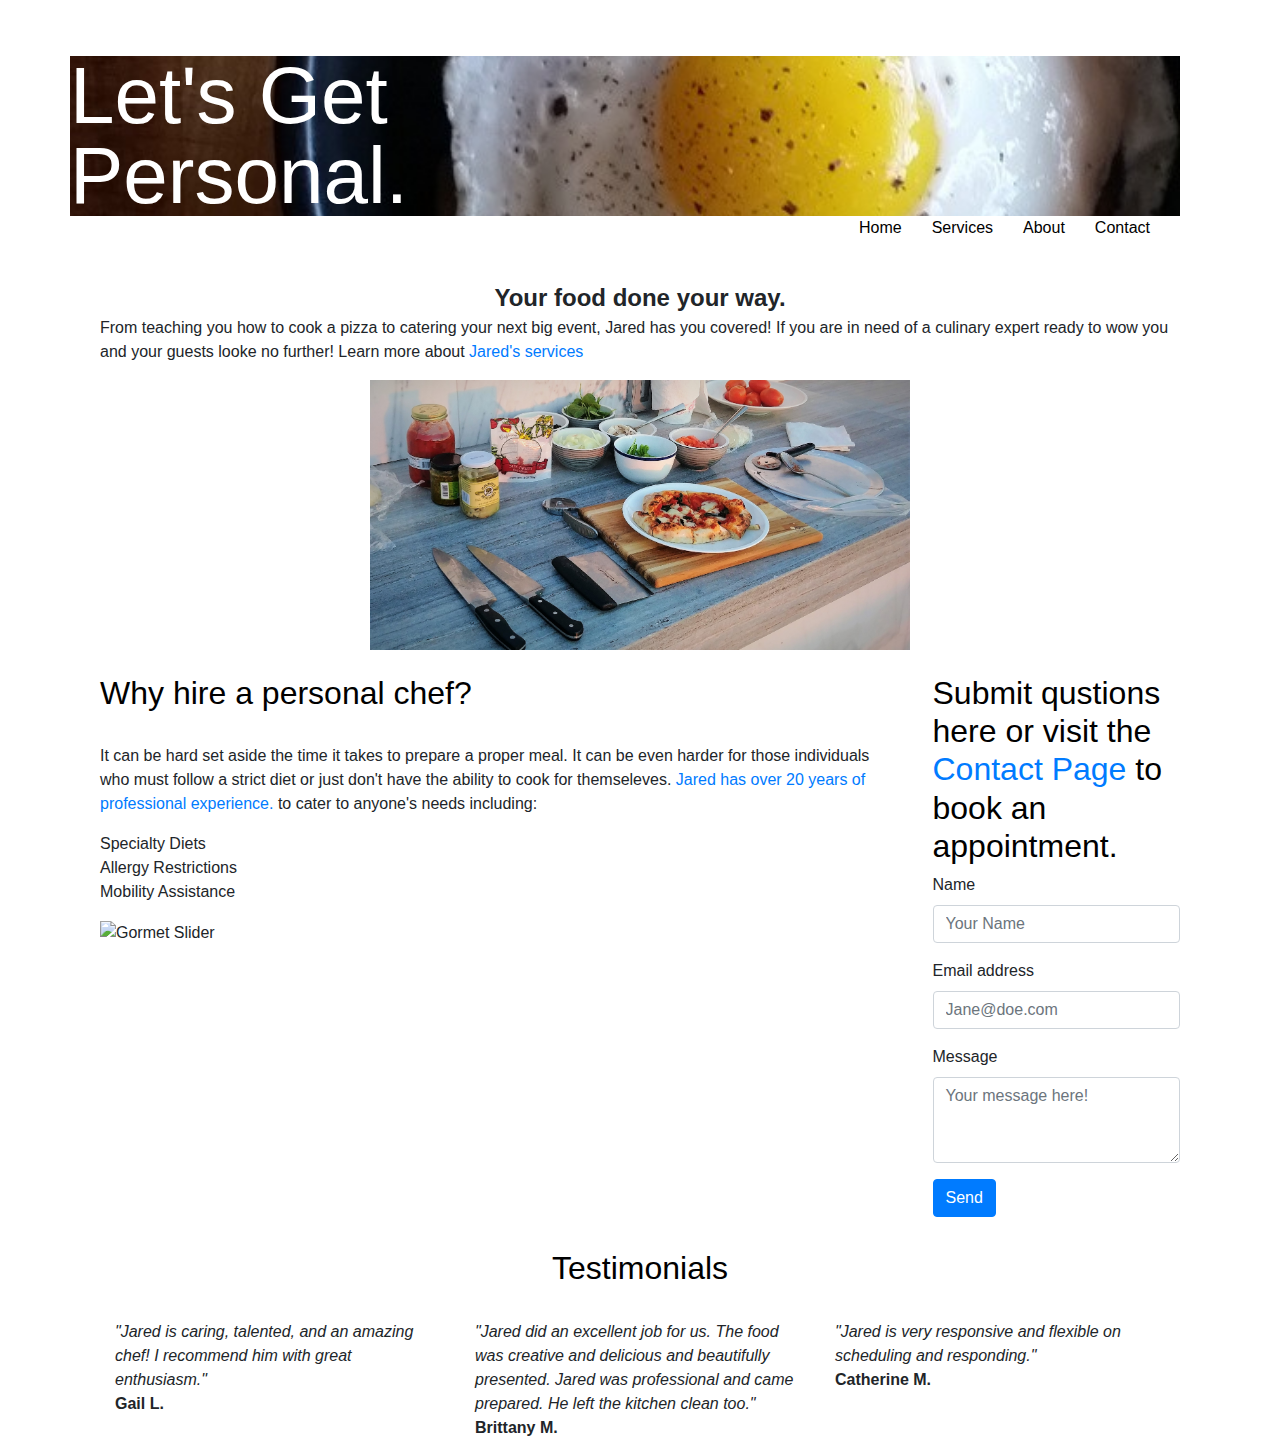
==== index.html @ 0ad7c7bf "first upload" ====
<!doctype html>
<html class="no-js" lang="">

<head>
  <meta charset="utf-8">
  <title>HOMESPICE</title>
  <meta name="description" content="">
  <meta name="viewport" content="width=device-width, initial-scale=1">

  <link rel="manifest" href="site.webmanifest">
  <link rel="apple-touch-icon" href="icon.png">
  <!-- Place favicon.ico in the root directory -->
<link rel="stylesheet" href="https://stackpath.bootstrapcdn.com/bootstrap/4.3.1/css/bootstrap.min.css"
  integrity="sha384-ggOyR0iXCbMQv3Xipma34MD+dH/1fQ784/j6cY/iJTQUOhcWr7x9JvoRxT2MZw1T" crossorigin="anonymous">
<link rel="stylesheet" href="https://use.fontawesome.com/releases/v5.8.1/css/all.css"
    integrity="sha384-50oBUHEmvpQ+1lW4y57PTFmhCaXp0ML5d60M1M7uH2+nqUivzIebhndOJK28anvf" crossorigin="anonymous">
  <meta name="theme-color" content="#fafafa">
<link rel="stylesheet" href="styles.css">

</head>

<body>
  <!-- Header -->
    <div class="container">
 <header class="row">
<h1 id="headline">Let's Get<br/><span id="personal">Personal.</span></h1>
  <nav class="col-lg-12">
    <ul>
      <li><a href="index.html" title="Homepage">Home</a></li>
      <li><a href="service.html" title="Learn about services">Services</a></li>
      <li><a href="about.html" title="About Jared">About</a></li>
      <li><a href="contact.html" title="Contact Jared">Contact</a></li>
    </ul>
  </nav>
 </header>
 </div>

<br/>
<!-- Main Content -->
 <main class="container">
    <section class="col-lg-12" id="sec_1">
    <p id="service_link"><strong>Your food done your way.</strong></p>
    <p>From teaching you how to cook a pizza to catering your next big event, Jared has you covered! If you are in need of a
      culinary expert
      ready to wow you and your guests looke no further! Learn more about<a href="service.html"
        title="Learn about services here"> Jared's services</a></p>
    <img id="pizza" src="images/pizza_lesson.jpg" alt="Pizza lesson">
    </section>

    <br/>

    <!-- Form Divs -->
  <section class="row" id="sec_2">
   <div class="col-lg-9">
    <h2>Why hire a personal chef?</h2>
    <br/>
    <p>It can be hard set aside the time it takes to prepare a proper meal. It can be even harder for those individuals who 
      must follow a strict diet or just don't have the ability to cook for themseleves. <a href="about.html" title="Learn more about Jared">Jared has over <span id="exp_year"></span> </a> to cater to anyone's needs including:
    </p>
    <ul>
        <li><i class="fas fa-heartbeat" title="Heartbeat"></i> Specialty Diets</li>
        <li><i class="fas fa-exclamation-triangle" title="Warning"></i> Allergy Restrictions</li>
        <li><i class="fas fa-universal-access" title="Accessible"></i> Mobility Assistance</li>
    </ul>
    <img id="slider" src="../final/images/slider.jpg" alt="Gormet Slider">
   </div>
   <div class="col-lg-3">
        <h2>Submit qustions here or visit the <a href="contact.html">Contact Page</a> to book an
            appointment.</h2>
        <form>
            <fieldset>
                <div class="form-group">
                  <label for="name"><i class="fas fa-user-edit" title="Name Avatar"></i> Name</label>
                  <input type="text" class="form-control" id="name" placeholder="Your Name">
                </div>
                <div class="form-group">
                  <label for="email"><i class="far fa-envelope" title="Envelope"></i> Email address</label>
                  <input type="email" class="form-control" id="email" placeholder="Jane@doe.com">
                </div>
            </fieldset>
  <div class="form-group">
    <label for="text1">Message</label>
    <textarea class="form-control" id="text1" rows="3" placeholder="Your message here!"></textarea>
  </div>
            <button class="btn btn-primary mb-2" id=#submit type="submit"  title="Submit query"><i
                    class="far fa-paper-plane" title="Paper plane"></i> Send</button>
        </form>

   <br/>
  </section>

<br/>

<!-- Testimonials -->
  <section class="row" id="sec_3">
   <div class="col-lg-12">
    <h2 id="testimonial_head"><i class="far fa-comment" title="Comment bubble"></i> Testimonials</h2>
    <br />
    <ul id="testimonials">
        <li class="col-lg-4"><cite> "Jared is caring, talented, and an amazing chef! I
                recommend him
                with great enthusiasm."</cite><br /> <i class="far fa-user-circle" title="Avatar"></i> <strong>Gail L.</strong></li>
        <li class="col-lg-4"><cite> "Jared did an excellent job for us. The food was
                creative and delicious
                and beautifully presented. Jared was professional and came prepared. He left
                the kitchen clean too."</cite><br /> <i class="far fa-user-circle" title="Avatar"></i> <strong>Brittany M.</strong></li>
        <li class="col-lg-4"></i><cite> "Jared is very responsive and flexible on scheduling and
                responding."</cite><br /> <i class="far fa-user-circle" title="Avatar"></i> <strong>Catherine M.</strong></li>
    </ul>
   </div>
  </section>
  
 </main>
 
</body>
<script type="text/javascript">
var today = new Date();
var year = today.getFullYear();
var start = new Date("March 24, 2006 11:30:20");
var difference = today.getTime() - start.getTime();
difference = (difference / 31556900000);

var exp = document.getElementById("exp_year");
exp.textContent = Math.floor(difference) + ' years of professional experience.';
</script>
</html>
---- styles.css ----
/* RESETS AND PAGE ELEMENTS  */
html, body{
    max-width: 100%;
    overflow-x: hidden;
    }

*{
    margin: 0;
    padding: 0;
    }

body{
    margin: 0 auto;
    width: 100%;
}
h1{
    font-size: 5em;
    line-height: 1em;
}
h2{
    font-size: 2em;
    color: #000;
}

ul{
    list-style-type: none;
}
img{
    width: 100%;
    height: auto;
}
/* HEADER AND NAV */
header{
    background-repeat: no-repeat;
    background-position: center;
    background-size: 100%;
    width: 100%;
    margin: 0 auto;
}

nav ul{
    float: right;
    padding: 0;
}
nav li{
    float: left;
    padding: 0 15px;
}
nav a{
    color: #000;
}

main{
    clear: both;
    margin: 0 auto;
    width: 99%;
}
/* HOME BANNER */
#headline{
    color: #fff;
    margin: 5% auto 0 auto;
    width: 100%;
    height: 25%;
    background-image: url("/images/egg2.jpg");
    background-repeat: no-repeat;
    background-position: center;
    background-size: 100%;
}

#pizza{
display: block;
  margin-left: auto;
  margin-right: auto;
  width: 50%;

}

#service_link{
    font-size: 1.5em;
    margin: 0 auto;
    text-align: center;
}
/* FORM SECTION */
#slider{
    width: 50%;
}
#sec_2{
    float: left;
    margin: 0 auto;
}

#sec_3{
    clear: both;
    margin: 0 auto;
}

#testimonials li{
    float: left;
}
/* HOME - TESTIMONIAL */
#testimonial{
    clear: both;
    max-width: 50%;
    margin: 0 auto;
}

#testimonial_head{
    text-align: center;
}


@media only screen and (max-width: 768px){
    nav ul{ 
        float: none; 
        text-align: center;}


    main{
        width: 100%;
        margin: 0 auto;
    }

    #desk_h1{
        display: none;
    }
    #service{

        color: #000;
        margin: 0 auto;
        width: 100%;
        height: 25%;
        }

    .serve_mobile{
    color: #fff;
    margin: 0 auto;
    width: 100%;
    height: 25%;
    background-repeat: no-repeat;
    background-position: center;
    background-size: 100%;
    }
    
    .col{
        margin: 0 auto;
        width: 100%;
    }
    #form_sec h2{
    color: #000;
    margin: 0 auto;
}
}
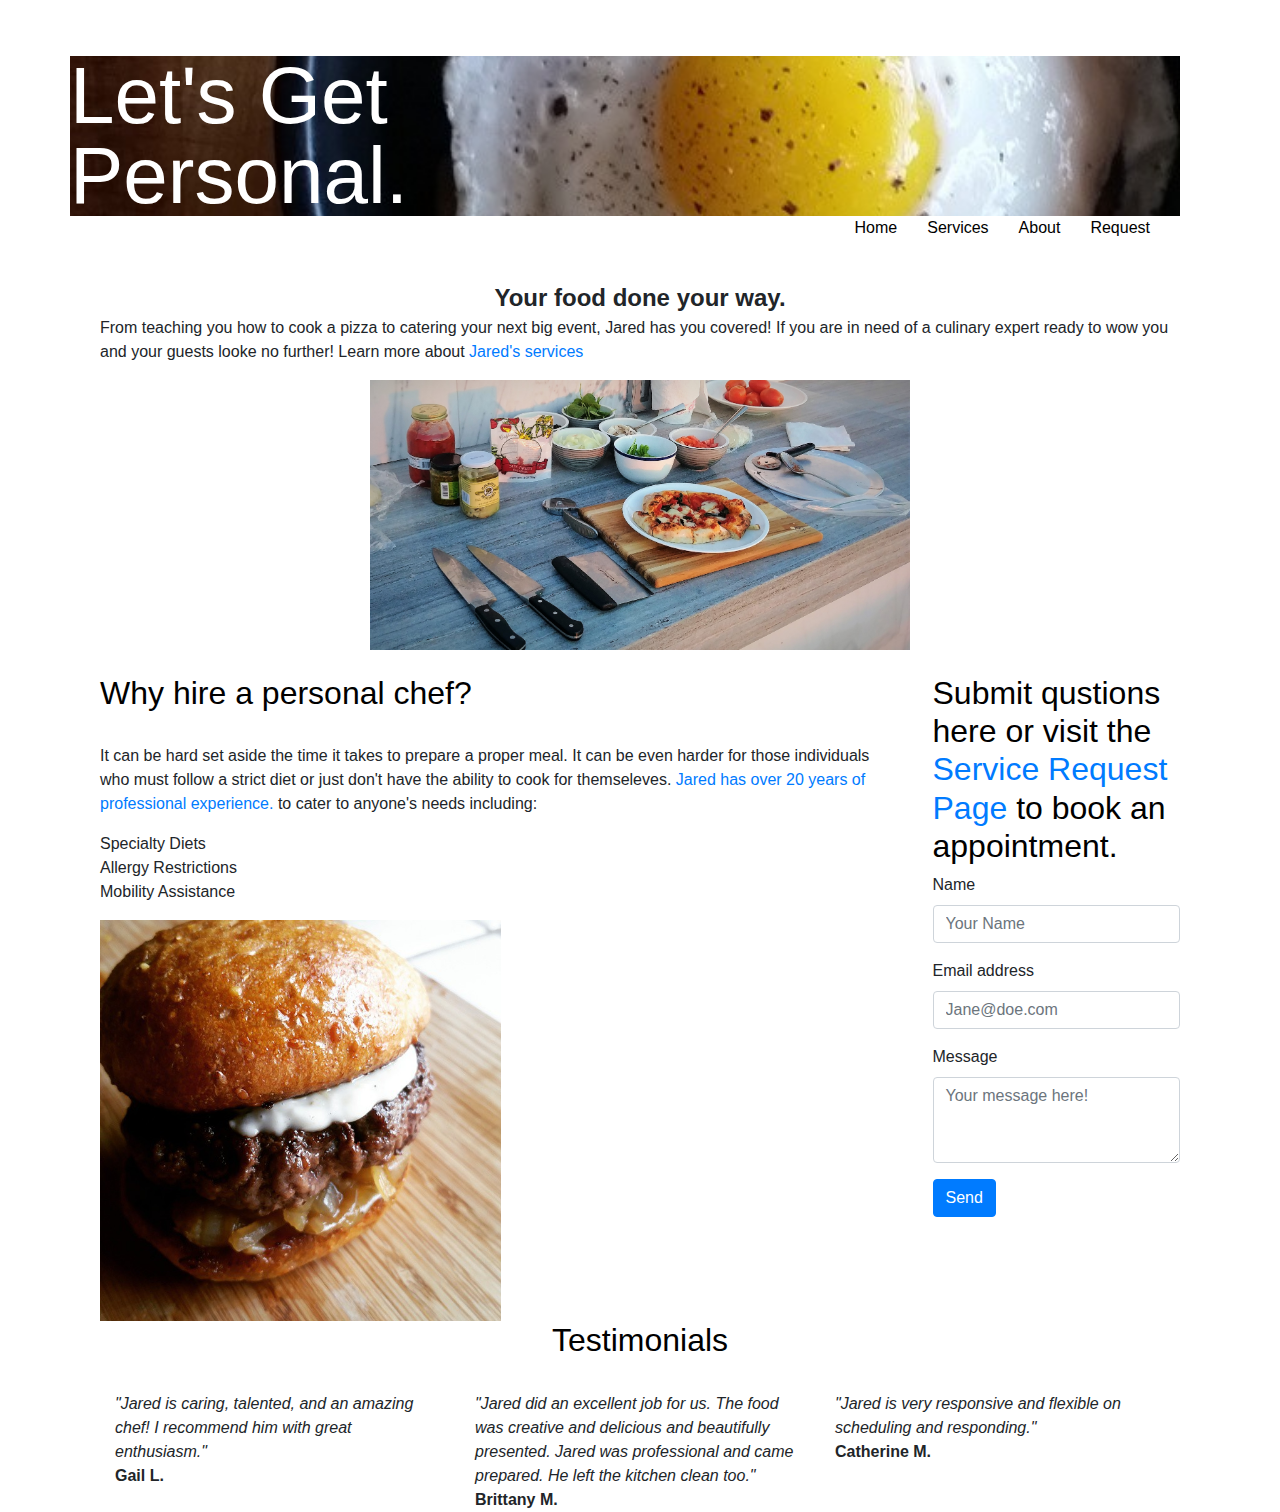
==== commit abb2290d: "Add files via upload" ====
--- a/index.html
+++ b/index.html
@@ -29,7 +29,7 @@
       <li><a href="index.html" title="Homepage">Home</a></li>
       <li><a href="service.html" title="Learn about services">Services</a></li>
       <li><a href="about.html" title="About Jared">About</a></li>
-      <li><a href="contact.html" title="Contact Jared">Contact</a></li>
+      <li><a href="request.html" title="Request Jared">Request</a></li>
     </ul>
   </nav>
  </header>
@@ -62,10 +62,10 @@
         <li><i class="fas fa-exclamation-triangle" title="Warning"></i> Allergy Restrictions</li>
         <li><i class="fas fa-universal-access" title="Accessible"></i> Mobility Assistance</li>
     </ul>
-    <img id="slider" src="../final/images/slider.jpg" alt="Gormet Slider">
+    <img id="slider" src="images/slider.jpg" alt="Gormet Slider">
    </div>
    <div class="col-lg-3">
-        <h2>Submit qustions here or visit the <a href="contact.html">Contact Page</a> to book an
+        <h2>Submit qustions here or visit the <a href="request.html">Service Request Page</a> to book an
             appointment.</h2>
         <form>
             <fieldset>
--- a/styles.css
+++ b/styles.css
@@ -61,7 +61,7 @@
     margin: 5% auto 0 auto;
     width: 100%;
     height: 25%;
-    background-image: url("/images/egg2.jpg");
+    background-image: url("images/egg2.jpg");
     background-repeat: no-repeat;
     background-position: center;
     background-size: 100%;
@@ -108,6 +108,11 @@
     text-align: center;
 }
 
+.serve_img{
+    width: 100%;
+    display: block;
+    max-height: 10%;
+}
 
 @media only screen and (max-width: 768px){
     nav ul{ 
